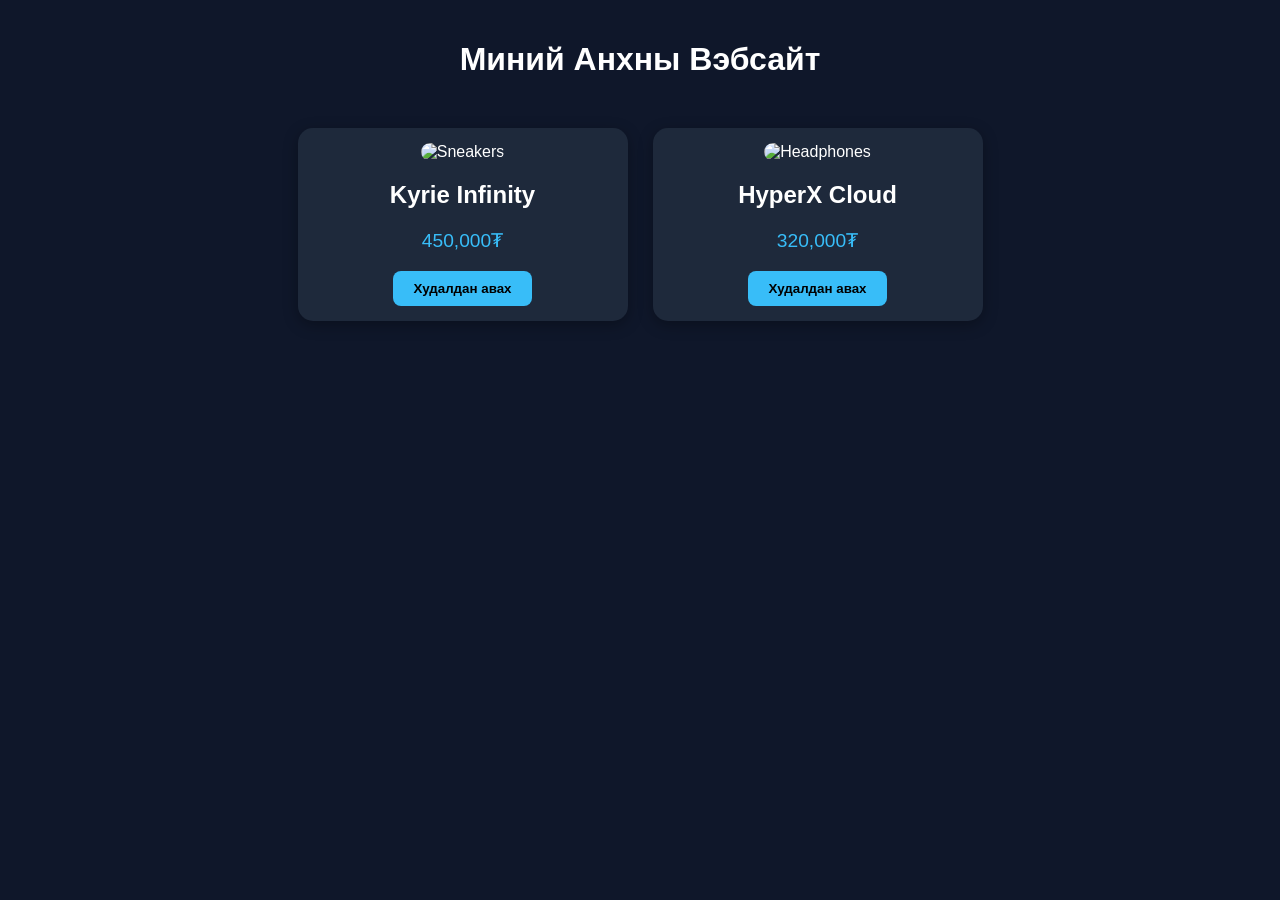
==== index.html @ 2c351d2c "Rename WEBSITE1.html to index.html" ====
<!DOCTYPE html>
<html lang="mn">
<head>
    <meta charset="UTF-8">
    <meta name="viewport" content="width=device-width, initial-scale=1.0">
    <title>My First Tech Store</title>
    <style>
        /* CSS ХЭСЭГ: Энд бид зургийн хэмжээ болон дизайныг удирдана */
        body {
            font-family: 'Arial', sans-serif;
            background-color: #0f172a;
            color: white;
            margin: 0;
            padding: 20px;
        }

        .container {
            display: flex;
            flex-wrap: wrap;
            justify-content: center;
            gap: 25px;
            margin-top: 50px;
        }

        .product-card {
            background-color: #1e293b;
            width: 300px; /* Картны өргөн тогтмол */
            border-radius: 15px;
            padding: 15px;
            text-align: center;
            box-shadow: 0 4px 15px rgba(0,0,0,0.3);
            transition: 0.3s;
        }

        .product-card:hover {
            transform: translateY(-5px);
        }

        /* ЗУРГИЙГ ЗАСАХ ХЭСЭГ: Энэ код зургийг хайрцагт нь багтаана */
        .product-card img {
            width: 100%;        /* Хайрцагныхаа өргөнийг 100% дүүргэнэ */
            height: 200px;       /* Өндрийг нь тогтмол болгоно */
            object-fit: cover;   /* Зургийг сунгаж муухай болгохгүйгээр тааруулна */
            border-radius: 10px;
        }

        .price {
            color: #38bdf8;
            font-size: 1.2rem;
        }

        button {
            background-color: #38bdf8;
            border: none;
            padding: 10px 20px;
            border-radius: 8px;
            cursor: pointer;
            font-weight: bold;
        }
    </style>
</head>
<body>

    <h1 style="text-align: center;">Миний Анхны Вэбсайт</h1>

    <div class="container">
        <div class="product-card">
            <img src="https://images.unsplash.com/photo-1542291026-7eec264c27ff" alt="Sneakers">
            <h2>Kyrie Infinity</h2>
            <p class="price">450,000₮</p>
            <button onclick="alert('Сагсанд нэмэгдлээ!')">Худалдан авах</button>
        </div>

        <div class="product-card">
            <img src="https://images.unsplash.com/photo-1505740420928-5e560c06d30e" alt="Headphones">
            <h2>HyperX Cloud</h2>
            <p class="price">320,000₮</p>
            <button onclick="alert('Сагсанд нэмэгдлээ!')">Худалдан авах</button>
        </div>
    </div>

</body>
</html>
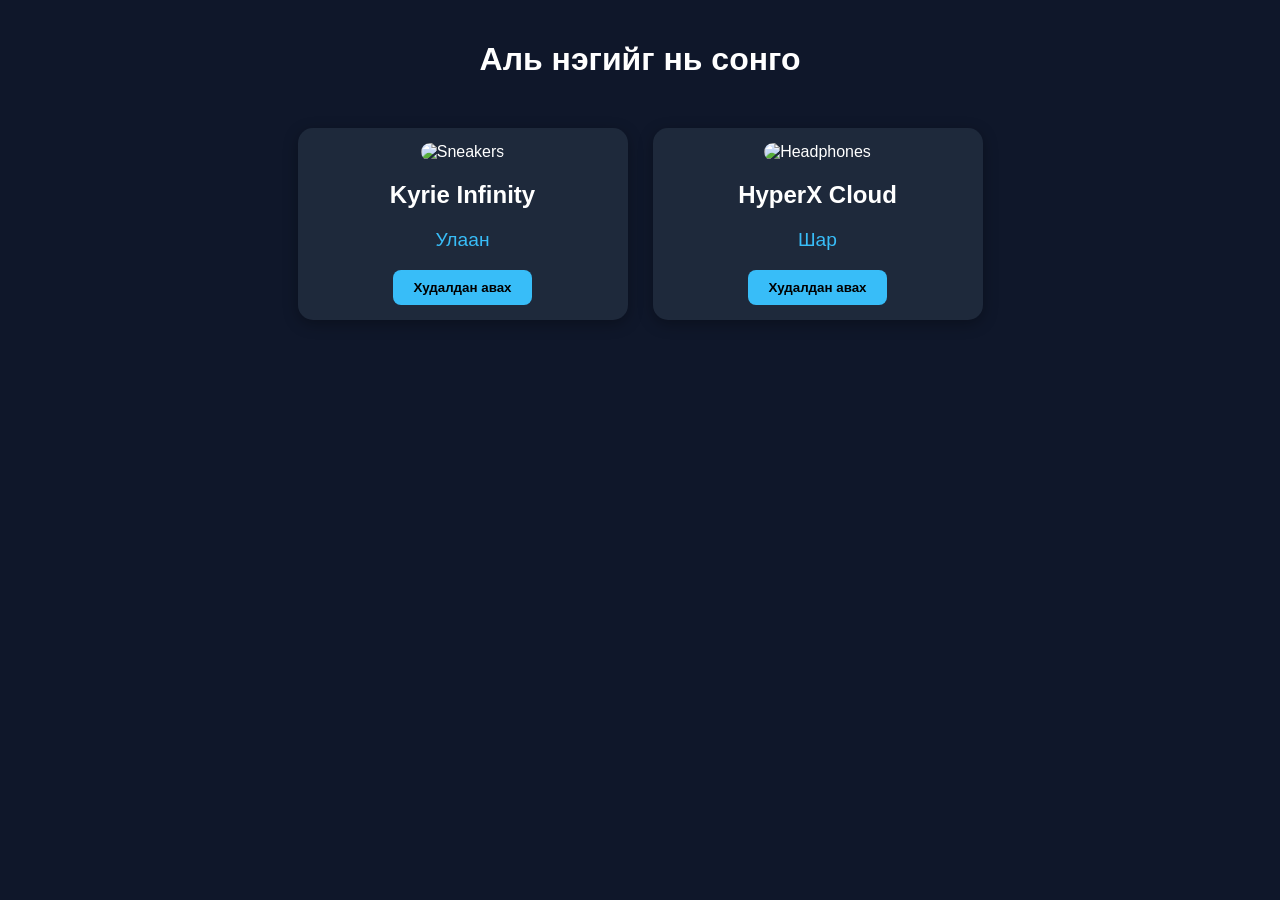
==== commit def058ae: "Update index.html" ====
--- a/index.html
+++ b/index.html
@@ -61,20 +61,20 @@
 </head>
 <body>
 
-    <h1 style="text-align: center;">Миний Анхны Вэбсайт</h1>
+    <h1 style="text-align: center;">Аль нэгийг нь сонго</h1>
 
     <div class="container">
         <div class="product-card">
             <img src="https://images.unsplash.com/photo-1542291026-7eec264c27ff" alt="Sneakers">
             <h2>Kyrie Infinity</h2>
-            <p class="price">450,000₮</p>
+            <p class="price">Улаан</p>
             <button onclick="alert('Сагсанд нэмэгдлээ!')">Худалдан авах</button>
         </div>
 
         <div class="product-card">
             <img src="https://images.unsplash.com/photo-1505740420928-5e560c06d30e" alt="Headphones">
             <h2>HyperX Cloud</h2>
-            <p class="price">320,000₮</p>
+            <p class="price">Шар</p>
             <button onclick="alert('Сагсанд нэмэгдлээ!')">Худалдан авах</button>
         </div>
     </div>
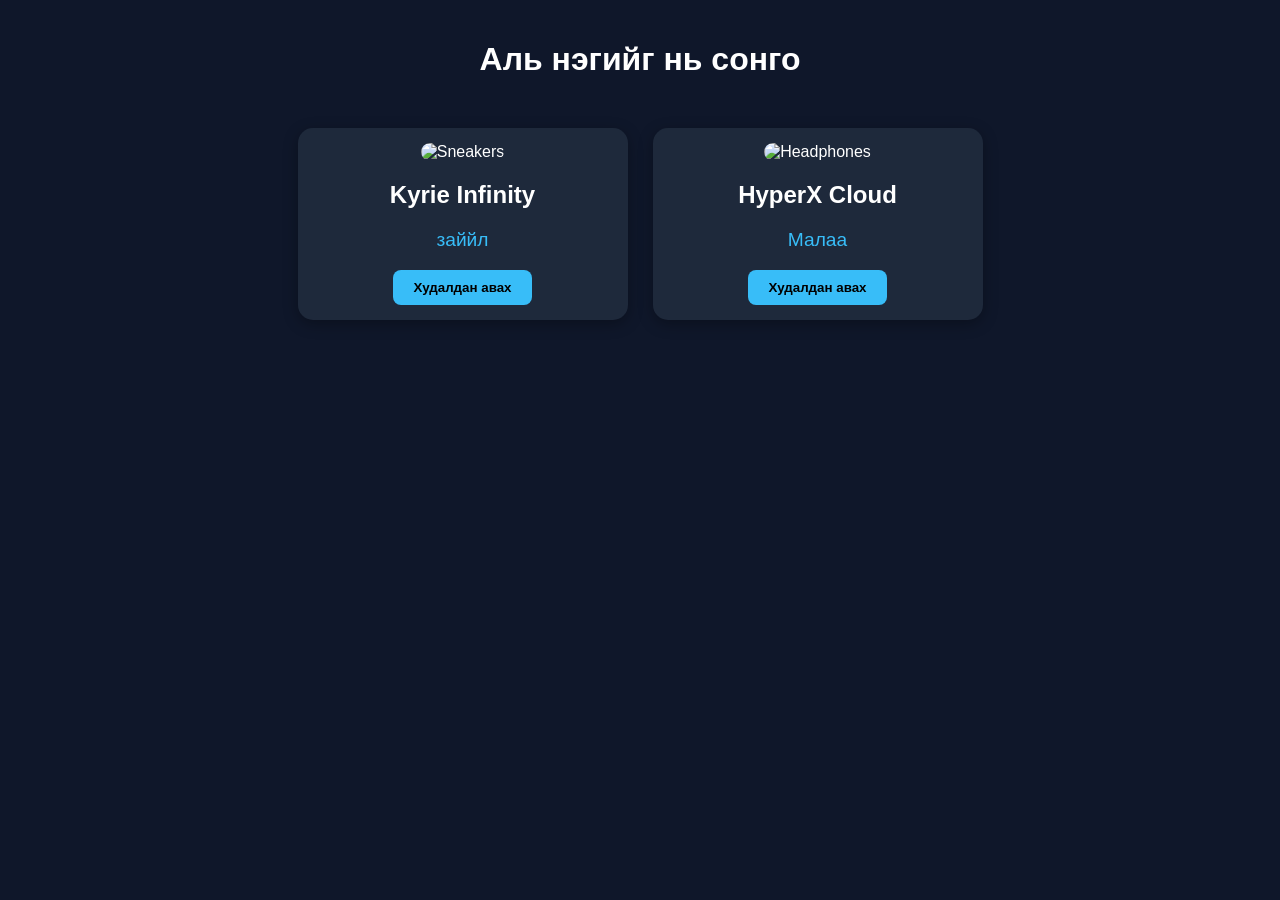
==== commit 947e9fad: "Update index.html" ====
--- a/index.html
+++ b/index.html
@@ -67,14 +67,14 @@
         <div class="product-card">
             <img src="https://images.unsplash.com/photo-1542291026-7eec264c27ff" alt="Sneakers">
             <h2>Kyrie Infinity</h2>
-            <p class="price">Улаан</p>
+            <p class="price">заййл</p>
             <button onclick="alert('Сагсанд нэмэгдлээ!')">Худалдан авах</button>
         </div>
 
         <div class="product-card">
             <img src="https://images.unsplash.com/photo-1505740420928-5e560c06d30e" alt="Headphones">
             <h2>HyperX Cloud</h2>
-            <p class="price">Шар</p>
+            <p class="price">Малаа</p>
             <button onclick="alert('Сагсанд нэмэгдлээ!')">Худалдан авах</button>
         </div>
     </div>
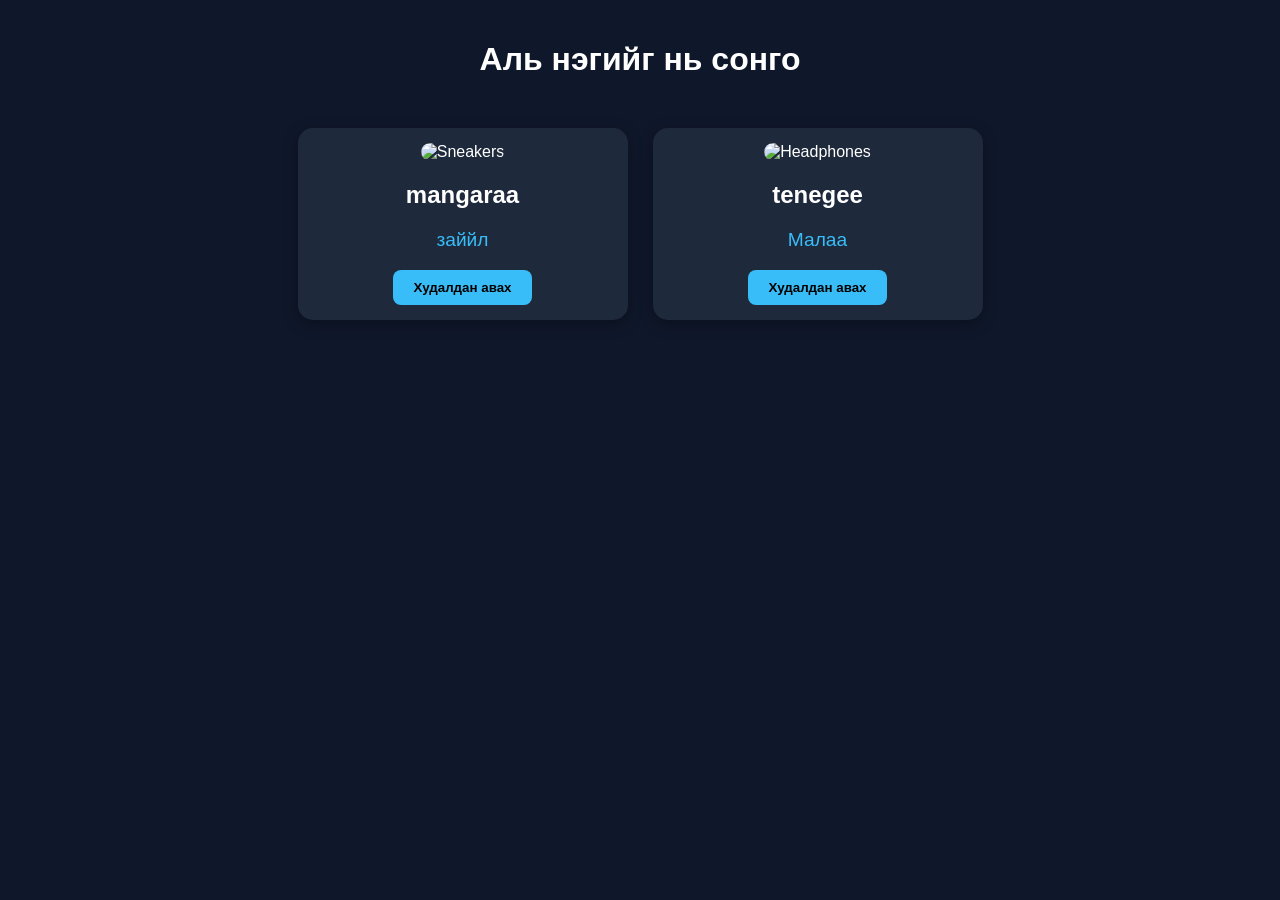
==== commit 35523734: "Update index.html" ====
--- a/index.html
+++ b/index.html
@@ -66,14 +66,14 @@
     <div class="container">
         <div class="product-card">
             <img src="https://images.unsplash.com/photo-1542291026-7eec264c27ff" alt="Sneakers">
-            <h2>Kyrie Infinity</h2>
+            <h2>mangaraa</h2>
             <p class="price">заййл</p>
             <button onclick="alert('Сагсанд нэмэгдлээ!')">Худалдан авах</button>
         </div>
 
         <div class="product-card">
             <img src="https://images.unsplash.com/photo-1505740420928-5e560c06d30e" alt="Headphones">
-            <h2>HyperX Cloud</h2>
+            <h2>tenegee</h2>
             <p class="price">Малаа</p>
             <button onclick="alert('Сагсанд нэмэгдлээ!')">Худалдан авах</button>
         </div>
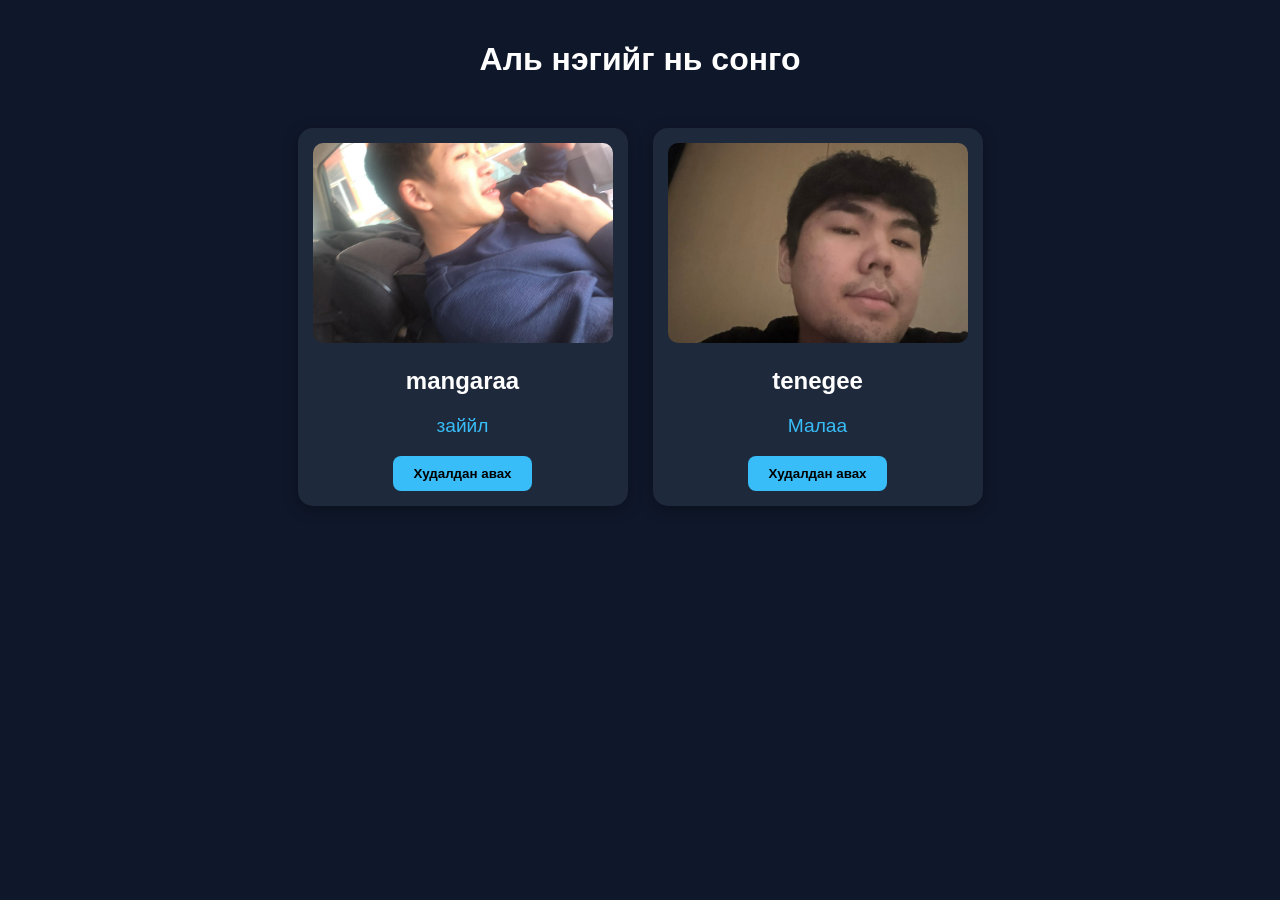
==== commit 9e91d4ea: "Update index.html" ====
--- a/index.html
+++ b/index.html
@@ -65,14 +65,14 @@
 
     <div class="container">
         <div class="product-card">
-            <img src="https://images.unsplash.com/photo-1542291026-7eec264c27ff" alt="Sneakers">
+            <img src="gabi" alt="Sneakers">
             <h2>mangaraa</h2>
             <p class="price">заййл</p>
             <button onclick="alert('Сагсанд нэмэгдлээ!')">Худалдан авах</button>
         </div>
 
         <div class="product-card">
-            <img src="https://images.unsplash.com/photo-1505740420928-5e560c06d30e" alt="Headphones">
+            <img src="moon" alt="Headphones">
             <h2>tenegee</h2>
             <p class="price">Малаа</p>
             <button onclick="alert('Сагсанд нэмэгдлээ!')">Худалдан авах</button>
